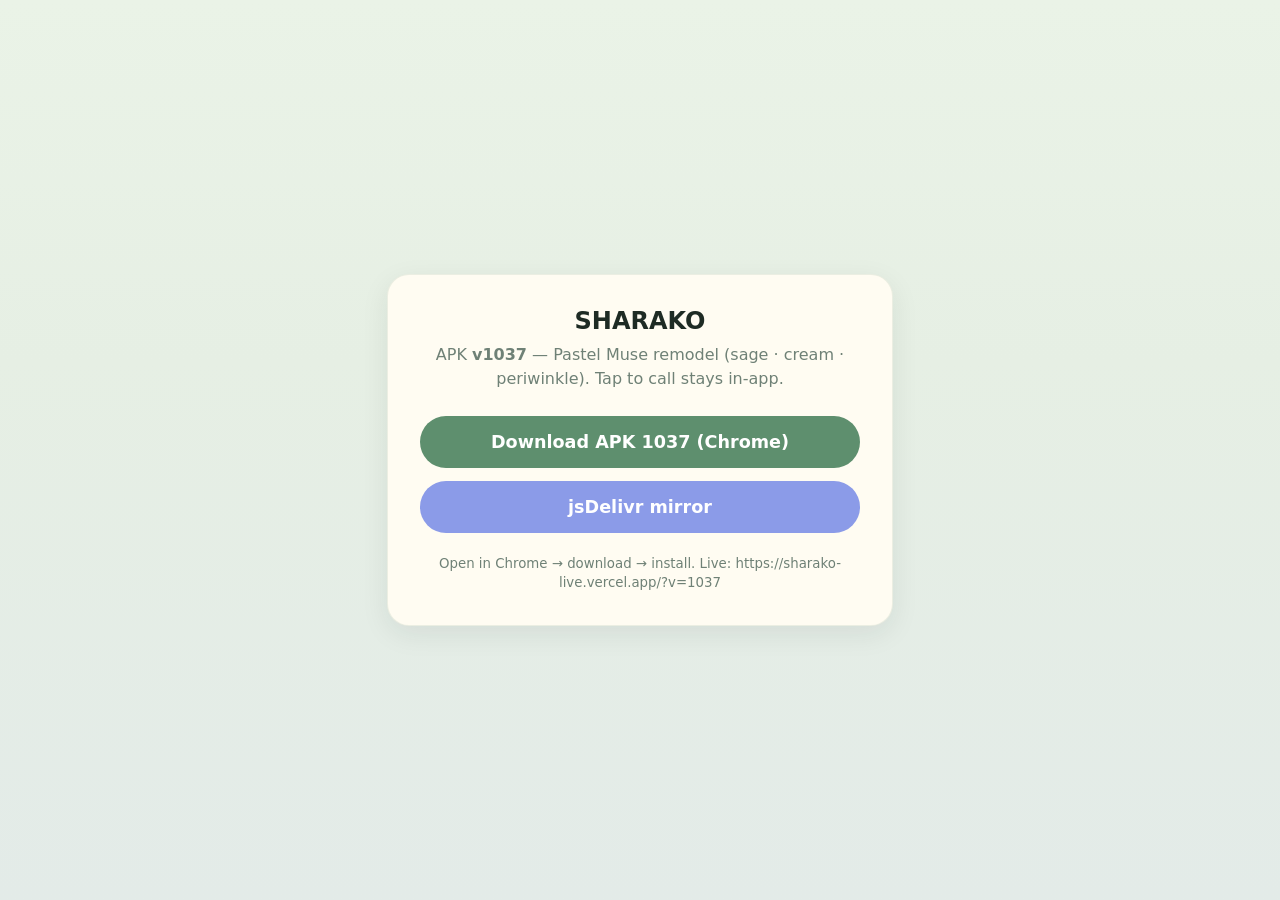
==== index.html @ fa06226b "Point download page jsDelivr at SHARAKO-1037" ====
<!DOCTYPE html>
<html lang="en">
<head>
  <meta charset="UTF-8" />
  <meta name="viewport" content="width=device-width, initial-scale=1" />
  <title>SHARAKO — Download</title>
  <style>
    :root { color-scheme: light; }
    body {
      margin: 0; min-height: 100vh; display: flex; align-items: center; justify-content: center;
      font-family: system-ui, -apple-system, Segoe UI, Roboto, sans-serif;
      background: linear-gradient(180deg, #EAF3E7, #E6EFE4 40%, #E3EBE8);
      color: #1E2B24;
    }
    .card {
      width: min(440px, 92vw); padding: 2rem; border-radius: 22px;
      background: #FFFCF2; border: 1px solid rgba(94,143,110,.12); text-align: center;
      box-shadow: 0 8px 28px rgba(30,43,36,.08);
    }
    h1 { margin: 0 0 .5rem; font-size: 1.5rem; }
    p { margin: 0 0 1.25rem; color: #6F8176; line-height: 1.45; }
    .btn {
      display: inline-block; width: 100%; box-sizing: border-box;
      padding: 1rem 1.25rem; border-radius: 999px; font-size: 1.1rem; font-weight: 700;
      text-decoration: none; color: #fff; background: #5E8F6E; margin: .4rem 0;
    }
    .btn.secondary { background: #8B9BE8; }
    .btn:hover { filter: brightness(1.05); }
    small { color: #6F8176; display: block; margin-top: 1rem; line-height: 1.4; }
  </style>
</head>
<body>
  <main class="card">
    <h1>SHARAKO</h1>
    <p>APK <strong>v1037</strong> — Pastel Muse remodel (sage · cream · periwinkle). Tap to call stays in-app.</p>
    <a class="btn" href="./apk/SHARAKO-1037.apk" download="SHARAKO-1037.apk">Download APK 1037 (Chrome)</a>
    <a class="btn secondary" id="jsd" href="https://cdn.jsdelivr.net/gh/sharakomusic/sharako-apk-dl@0767a2dc88520360a1c58db5bae4fa2648166a78/apk/SHARAKO-1037.apk" download="SHARAKO-1037.apk">jsDelivr mirror</a>
    <small>Open in Chrome → download → install. Live: https://sharako-live.vercel.app/?v=1037</small>
  </main>
</body>
</html>
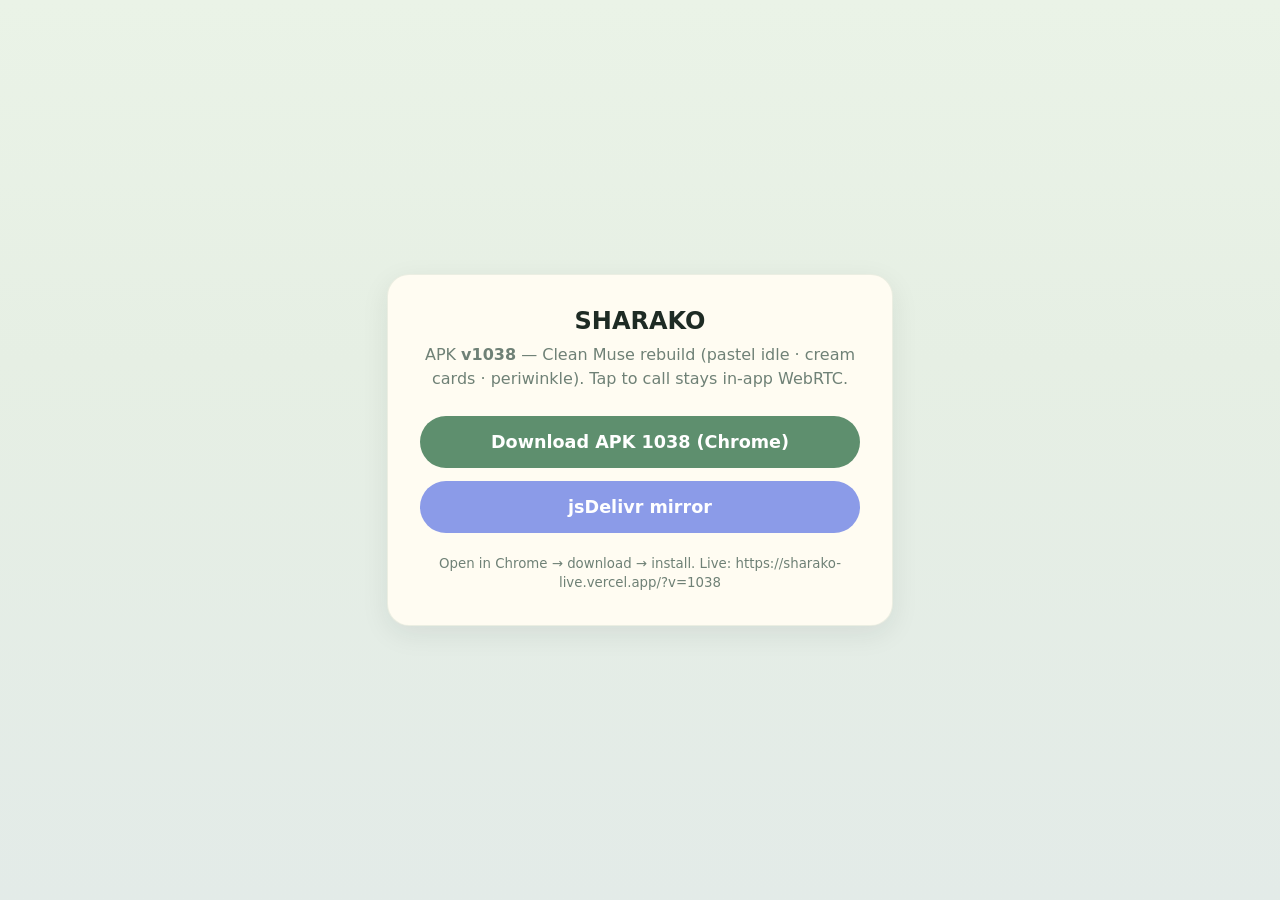
==== commit 1c11e4f5: "Pin live index ?v=1038 to clean Muse SPA Pastel idle shell, star phone line, Tap to call WebRTC asse" ====
--- a/index.html
+++ b/index.html
@@ -32,10 +32,10 @@
 <body>
   <main class="card">
     <h1>SHARAKO</h1>
-    <p>APK <strong>v1037</strong> — Pastel Muse remodel (sage · cream · periwinkle). Tap to call stays in-app.</p>
-    <a class="btn" href="./apk/SHARAKO-1037.apk" download="SHARAKO-1037.apk">Download APK 1037 (Chrome)</a>
-    <a class="btn secondary" id="jsd" href="https://cdn.jsdelivr.net/gh/sharakomusic/sharako-apk-dl@0767a2dc88520360a1c58db5bae4fa2648166a78/apk/SHARAKO-1037.apk" download="SHARAKO-1037.apk">jsDelivr mirror</a>
-    <small>Open in Chrome → download → install. Live: https://sharako-live.vercel.app/?v=1037</small>
+    <p>APK <strong>v1038</strong> — Clean Muse rebuild (pastel idle · cream cards · periwinkle). Tap to call stays in-app WebRTC.</p>
+    <a class="btn" href="./apk/SHARAKO-1038.apk" download="SHARAKO-1038.apk">Download APK 1038 (Chrome)</a>
+    <a class="btn secondary" id="jsd" href="https://cdn.jsdelivr.net/gh/sharakomusic/sharako-apk-dl@60941265eafb0466f99be5698875b5212466a3bc/apk/SHARAKO-1038.apk" download="SHARAKO-1038.apk">jsDelivr mirror</a>
+    <small>Open in Chrome → download → install. Live: https://sharako-live.vercel.app/?v=1038</small>
   </main>
 </body>
 </html>
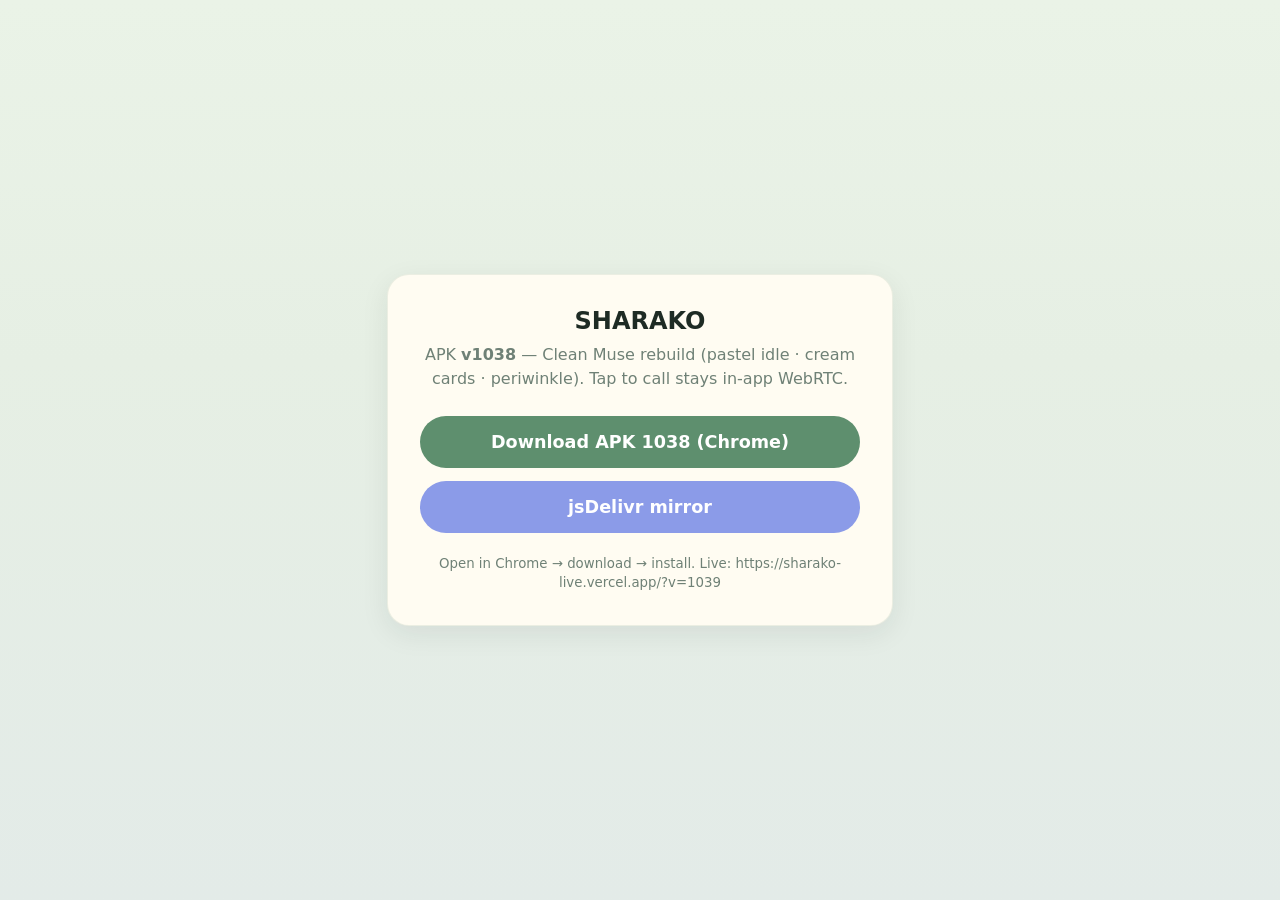
==== commit bc969719: "Pin CDN index ?v=1039 to Harbor pastel SPA assets" ====
--- a/index.html
+++ b/index.html
@@ -33,9 +33,9 @@
   <main class="card">
     <h1>SHARAKO</h1>
     <p>APK <strong>v1038</strong> — Clean Muse rebuild (pastel idle · cream cards · periwinkle). Tap to call stays in-app WebRTC.</p>
-    <a class="btn" href="./apk/SHARAKO-1038.apk" download="SHARAKO-1038.apk">Download APK 1038 (Chrome)</a>
-    <a class="btn secondary" id="jsd" href="https://cdn.jsdelivr.net/gh/sharakomusic/sharako-apk-dl@60941265eafb0466f99be5698875b5212466a3bc/apk/SHARAKO-1038.apk" download="SHARAKO-1038.apk">jsDelivr mirror</a>
-    <small>Open in Chrome → download → install. Live: https://sharako-live.vercel.app/?v=1038</small>
+    <a class="btn" href="./apk/SHARAKO-1039.apk" download="SHARAKO-1039.apk">Download APK 1038 (Chrome)</a>
+    <a class="btn secondary" id="jsd" href="https://cdn.jsdelivr.net/gh/sharakomusic/sharako-apk-dl@3ef8654a260f6e84954b47d8f4761e06d58574ba/apk/SHARAKO-1039.apk" download="SHARAKO-1039.apk">jsDelivr mirror</a>
+    <small>Open in Chrome → download → install. Live: https://sharako-live.vercel.app/?v=1039</small>
   </main>
 </body>
 </html>
